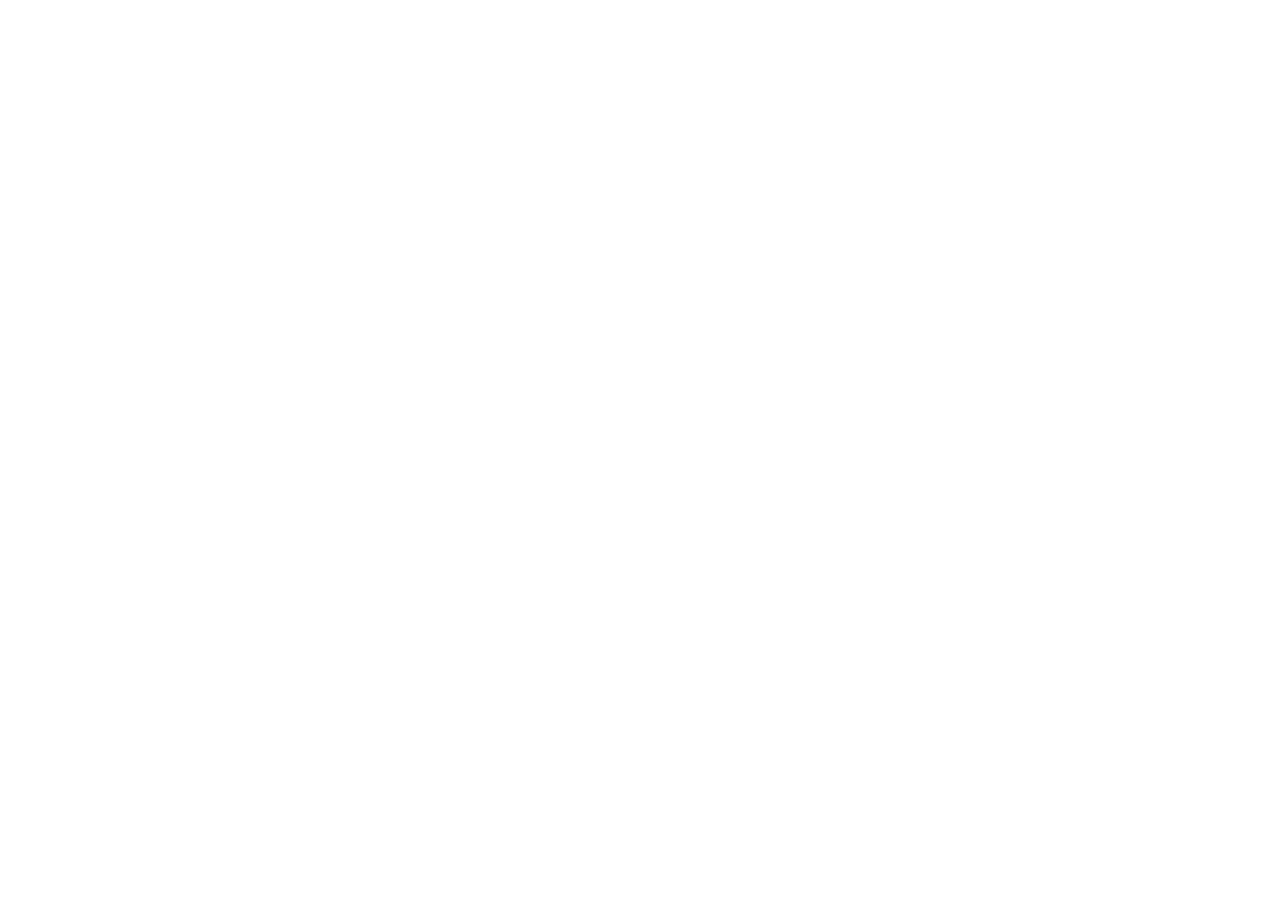
==== home.html @ c85c3170 "Basisversie" ====
<!DOCTYPE html>
<html lang="en">
    <head>
        <title>FoodPool - Home</title>
        <meta charset="utf-8" />
        <meta name="description" content="" />
        <meta name="viewport" content="width=device-width, initial-scale=1.0" />
        <link rel="icon" href="img/logo.jpg" />
        <link rel="stylesheet" href="css/bootstrap.css">
        <link rel="stylesheet" href="css/navbar.css">
	</head>
    <body>
        <script src="https://code.jquery.com/jquery-3.3.1.slim.min.js" integrity="sha384-q8i/X+965DzO0rT7abK41JStQIAqVgRVzpbzo5smXKp4YfRvH+8abtTE1Pi6jizo" crossorigin="anonymous"></script>
        <script>window.jQuery || document.write('<script src="../../assets/js/vendor/jquery-slim.min.js"><\/script>')</script>
        <script src="js/bootstrap.min.js"></script>
    </body>
</html>
---- css/navbar.css ----
body {
  padding-bottom: 20px;
}

.navbar {
  margin-bottom: 20px;
}
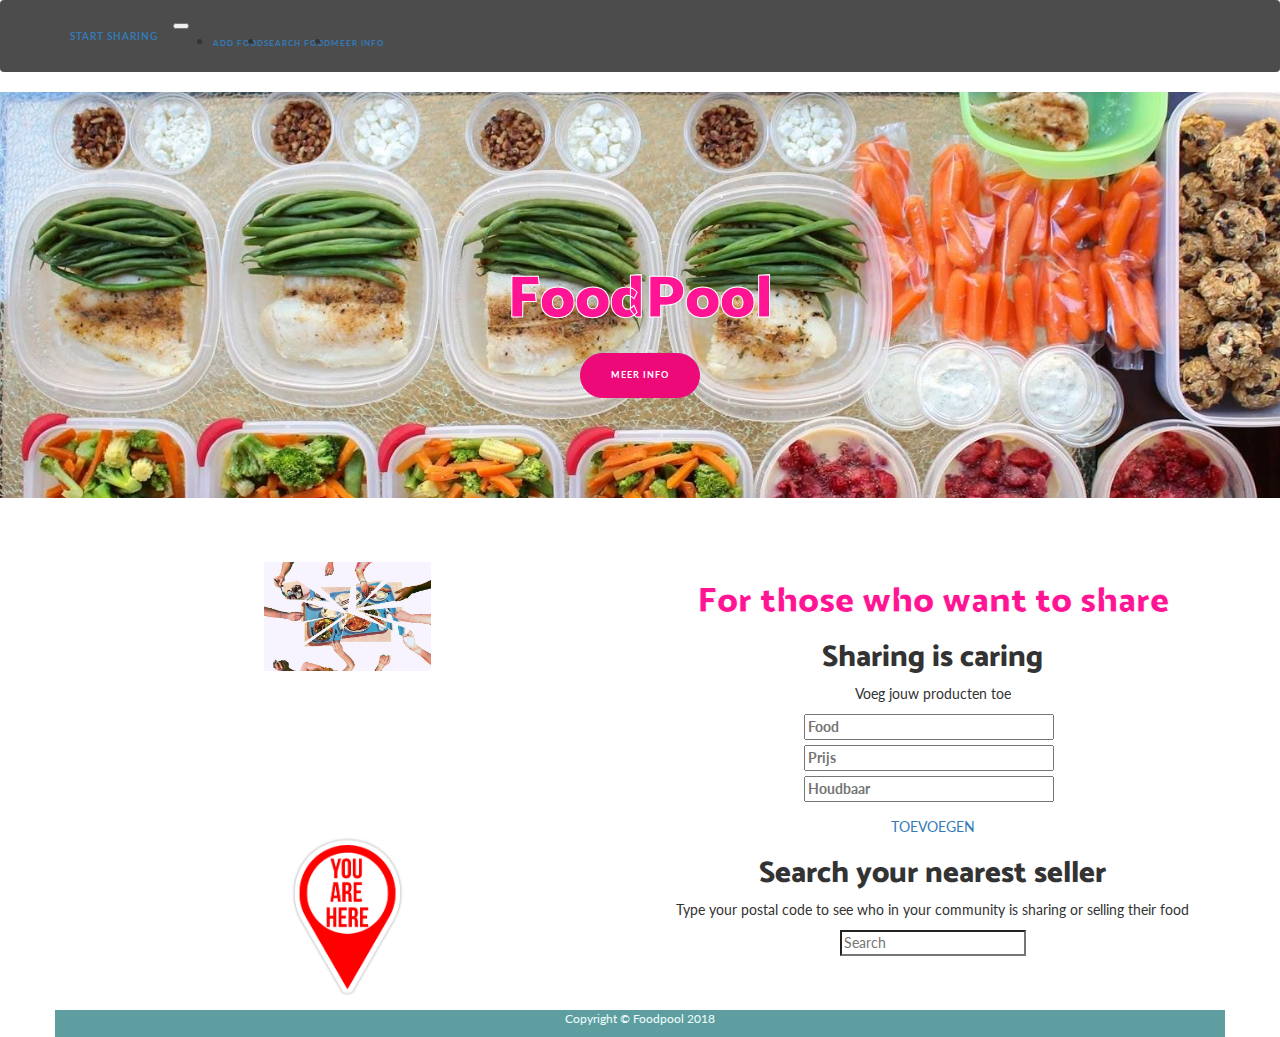
==== commit 4f4526ab: "Add files via upload" ====
--- a/home.html
+++ b/home.html
@@ -1,17 +1,172 @@
-<!DOCTYPE html>
-<html lang="en">
-    <head>
-        <title>FoodPool - Home</title>
-        <meta charset="utf-8" />
-        <meta name="description" content="" />
-        <meta name="viewport" content="width=device-width, initial-scale=1.0" />
-        <link rel="icon" href="img/logo.jpg" />
-        <link rel="stylesheet" href="css/bootstrap.css">
-        <link rel="stylesheet" href="css/navbar.css">
-	</head>
-    <body>
-        <script src="https://code.jquery.com/jquery-3.3.1.slim.min.js" integrity="sha384-q8i/X+965DzO0rT7abK41JStQIAqVgRVzpbzo5smXKp4YfRvH+8abtTE1Pi6jizo" crossorigin="anonymous"></script>
-        <script>window.jQuery || document.write('<script src="../../assets/js/vendor/jquery-slim.min.js"><\/script>')</script>
-        <script src="js/bootstrap.min.js"></script>
-    </body>
-</html>+<!DOCTYPE html>
+<html lang="en">
+
+  <head>
+
+    <meta charset="utf-8">
+    <meta name="viewport" content="width=device-width, initial-scale=1, shrink-to-fit=no">
+    <meta name="description" content="">
+    <meta name="manon" content="">
+
+    <title>Food title</title>
+
+    <!-- Bootstrap core CSS -->
+    <link href="vendor/bootstrap/css/bootstrap.css" rel="stylesheet">
+
+    <!-- Custom fonts for this template -->
+    <link href="https://fonts.googleapis.com/css?family=Catamaran:100,200,300,400,500,600,700,800,900" rel="stylesheet">
+    <link href="https://fonts.googleapis.com/css?family=Lato:100,100i,300,300i,400,400i,700,700i,900,900i" rel="stylesheet">
+      
+      <link rel="stylesheet" href="https://maxcdn.bootstrapcdn.com/bootstrap/3.3.7/css/bootstrap.min.css" integrity="sha384-BVYiiSIFeK1dGmJRAkycuHAHRg32OmUcww7on3RYdg4Va+PmSTsz/K68vbdEjh4u" crossorigin="anonymous">
+
+    <!-- Custom styles for this template -->
+    <link href="css/one-page-wonder.css" rel="stylesheet">
+      
+
+  </head>
+
+  <body>
+
+    <!-- Navigation -->
+    <nav class="navbar navbar-expand-lg navbar-dark navbar-custom fixed-top">
+      <div class="container">
+        <a class="navbar-brand" href="#home">Start Sharing</a>
+        <button class="navbar-toggler" type="button" data-toggle="collapse" data-target="#navbarResponsive" aria-controls="navbarResponsive" aria-expanded="false" aria-label="Toggle navigation">
+          <span class="navbar-toggler-icon"></span>
+        </button>
+        <div class="collapse navbar-collapse" id="navbarResponsive">
+          <ul class="navbar-nav ml-auto">
+            <li class="nav-item">
+              <a class="nav-link" href="#add">Add food</a>
+            </li>
+            <li class="nav-item">
+              <a class="nav-link" href="#search">search food</a>
+            </li>
+              <li class="nav-item">
+              <a class="nav-link" href="#info">Meer Info</a>
+            </li>
+          </ul>
+        </div>
+      </div>
+    </nav>
+
+    <header class="masthead text-center text-white" id="home">
+      <div class="masthead-content">
+        <div class="container">
+          <h1 class="masthead-heading mb-0">FoodPool</h1>
+          <h2 class="masthead-subheading mb-0"></h2>
+          <a href="#info" class="btn btn-primary btn-xl rounded-pill mt-5">Meer Info</a>
+        </div>
+      </div>
+      <div class="bg-circle-1 bg-circle"></div>
+      <div class="bg-circle-2 bg-circle"></div>
+      <div class="bg-circle-3 bg-circle"></div>
+      <div class="bg-circle-4 bg-circle"></div>
+    </header>
+
+    <section>
+      <div class="container text-center"  id="add" style="margin-top: 5%;">
+        <div class="row align-items-center">
+          <div class="col-lg-6 order-lg-2" style="">
+            <div class="p-5">
+              <img class="border" src="img/shareFood.jpg" alt="" style="width:30%;" >
+            </div>
+          </div>
+          <div class="col-lg-6 order-lg-1">
+            <div class="p-5">
+              <h1 class="display-4">For those who want to share</h1>  
+              <h2>Sharing is caring</h2>
+                <form id="toevoegen" action="food.php" method="POST">
+                            <p>Voeg jouw producten toe</p>
+                            <ul>
+                                
+                                    <div class="item-content" style="margin-left: -9%">
+                                        <div class="item-inner">
+                                            <div class="item-title label"></div>
+                                            <div class="item-input" >
+                                                <label>
+                                                <input id="food" type="text" name="food" placeholder="Food" style="width: 250px;">
+                                                </label>
+                                            </div>
+                                        </div>
+                                    </div>
+                                
+                                
+                                    <div class="item-content" style="margin-left: -9%">
+                                        <div class="item-inner">
+                                            <div class="item-title label"></div>
+                                            <div class="item-input">
+                                                <label>
+                                                <input id="Prijs" type="text" name="Prijs" placeholder="Prijs"  style="width: 250px;">
+                                                </label>
+                                            </div>
+                                        </div>
+                                    </div>
+                                
+                                
+                                    <div class="item-content" style="margin-left: -9%">
+                                        <div class="item-inner">
+                                            <div class="item-title label"></div>
+                                            <div class="item-input">
+                                                <label>
+                                                <input id="houdbaar" type="text" name="houdbaar" placeholder="Houdbaar" style="width: 250px;">
+                                                </label>
+                                            </div>
+                                        </div>
+                                    </div>
+                            </ul>
+                            <div class="content-block-toevoegen">
+                                <a class="button" id='toevoegen' href="indexA.html">TOEVOEGEN</a>
+                            </div>
+                        </form>
+                
+            </div>
+          </div>
+          </div>
+      </div>
+    </section>
+
+    <section>
+      <div class="container text-center" id="search">
+        <div class="row align-items-center">
+          <div class="col-lg-6">
+            <div class="p-5">
+              <img class="img-fluid rounded-circle" src="img/near.png" alt="positie" style="width:30%;">
+            </div>
+          </div>
+          <div class="col-lg-6">
+            <div class="p-5">
+              <h2 class="display-4">Search your nearest seller</h2>
+                <p>Type your postal code to see who in your community is sharing or selling their food  </p>
+                <form class="searchbar searchbar-init">
+                <div class="searchbar-input">
+                    <input type="search" placeholder="Search">
+                    <a href="#" class="searchbar-clear"></a>
+                 </div>
+                </form>
+            </div>
+          </div>
+        </div>
+      </div>
+    </section>
+
+    
+    <!-- Footer -->
+    <footer class="py-5 bg-cadetblue">
+      <div class="container" style="color: azure; background-color: cadetblue; margin-top: 13px">
+        <p class="m-0 text-center text-white small">Copyright &copy; Foodpool 2018</p>
+      </div>
+      <!-- /.container -->
+    </footer>
+
+    <!-- Bootstrap core JavaScript -->
+    <script src="vendor/bootstrap/js/bootstrap.bundle.min.js"></script>
+    <script type="text/javascript" src="js/my-app.js"></script>
+      
+      <script type="text/javascript" src="js/framework7.js"></script>
+    <script src="js/jquery-3.2.1.min.js"></script>
+      
+
+  </body>
+
+</html>
--- a/css/one-page-wonder.css
+++ b/css/one-page-wonder.css
@@ -0,0 +1,139 @@
+/*!
+ * Start Bootstrap - One Page Wonder v5.0.0 (https://startbootstrap.com/template-overviews/one-page-wonder)
+ * Copyright 2013-2018 Start Bootstrap
+ * Licensed under MIT (https://github.com/BlackrockDigital/startbootstrap-one-page-wonder/blob/master/LICENSE)
+ */
+
+body {
+  font-family: 'Lato';
+    
+}
+
+h1 {
+ color:deeppink;
+ font-family: 'Catamaran';
+ font-weight: 1000 !important;
+   -webkit-text-stroke-width: 1px;
+   -webkit-text-stroke-color: white;
+}
+h2,
+h3,
+h4,
+h5,
+h6 {
+  font-family: 'Catamaran';
+  font-weight: 800 !important;
+    
+}
+lu {
+    list-style-type: none;
+}
+
+.btn-xl {
+  text-transform: uppercase;
+  padding: 1.5rem 3rem;
+  font-size: 0.9rem;
+  font-weight: 700;
+  letter-spacing: 0.1rem;
+}
+
+.bg-black {
+  background-color: #000 !important;
+}
+
+.rounded-pill {
+  border-radius: 5rem;
+}
+
+.navbar-custom {
+  padding-top: 1rem;
+  padding-bottom: 1rem;
+  background-color: rgba(0, 0, 0, 0.7);
+}
+
+.navbar-custom .navbar-brand {
+  text-transform: uppercase;
+  font-size: 1rem;
+  letter-spacing: 0.1rem;
+  font-weight: 700;
+}
+
+.navbar-custom .navbar-nav .nav-item .nav-link {
+  text-transform: uppercase;
+  font-size: 0.8rem;
+  font-weight: 700;
+  letter-spacing: 0.1rem;
+}
+
+header.masthead {
+  position: relative;
+  overflow: hidden;
+  padding-top: calc(7rem + 72px);
+  padding-bottom: 7rem;
+  background: url("../img/homeafbeelding.jpg");
+  background-repeat: no-repeat;
+  background-position: center center;
+  background-attachment: scroll;
+  background-size: cover;
+}
+
+header.masthead .masthead-content {
+  z-index: 1;
+  position: relative;
+}
+
+header.masthead .masthead-content .masthead-heading {
+  font-size: 4rem;
+}
+
+header.masthead .masthead-content .masthead-subheading {
+  font-size: 2rem;
+}
+
+
+@media (min-width: 992px) {
+  header.masthead {
+    padding-top: calc(10rem + 55px);
+    padding-bottom: 10rem;
+  }
+  header.masthead .masthead-content .masthead-heading {
+    font-size: 6rem;
+  }
+  header.masthead .masthead-content .masthead-subheading {
+    font-size: 4rem;
+  }
+}
+
+.bg-primary {
+  background-color: #ee0979 !important;
+}
+
+.btn-primary {
+  background-color: #ee0979;
+  border-color: #ee0979;
+}
+
+.btn-primary:active, .btn-primary:focus, .btn-primary:hover {
+  background-color: #bd0760 !important;
+  border-color: #bd0760 !important;
+}
+
+.btn-primary:focus {
+  -webkit-box-shadow: 0 0 0 0.2rem rgba(238, 9, 121, 0.5);
+  box-shadow: 0 0 0 0.2rem rgba(238, 9, 121, 0.5);
+}
+
+.btn-secondary {
+  background-color: #ff6a00;
+  border-color: #ff6a00;
+}
+
+.btn-secondary:active, .btn-secondary:focus, .btn-secondary:hover {
+  background-color: #cc5500 !important;
+  border-color: #cc5500 !important;
+}
+
+.btn-secondary:focus {
+  -webkit-box-shadow: 0 0 0 0.2rem rgba(255, 106, 0, 0.5);
+  box-shadow: 0 0 0 0.2rem rgba(255, 106, 0, 0.5);
+}
